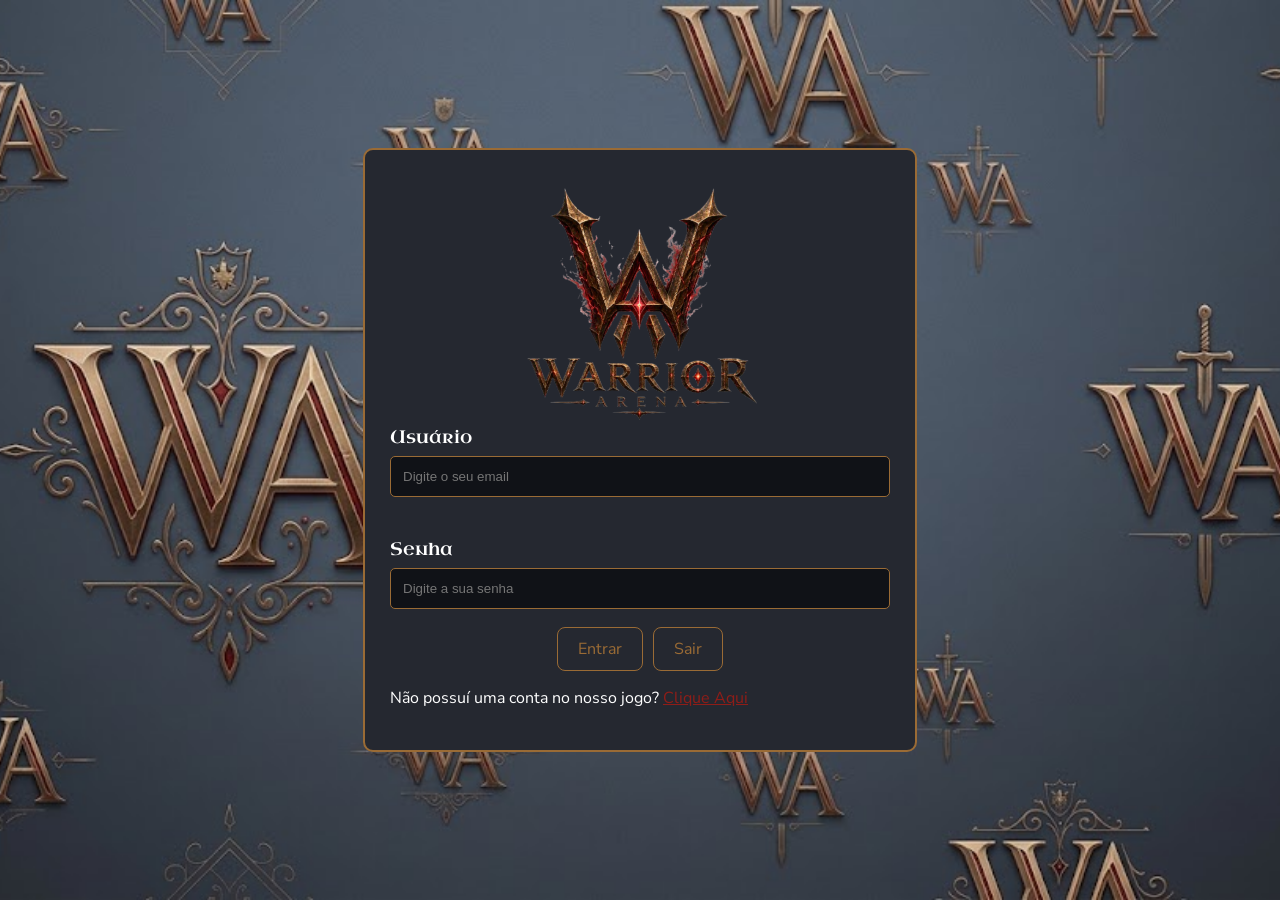
==== index.html @ acbfff42 "Version-1-WA" ====
<!DOCTYPE html>
<html lang="pt-br">
    <head>
        <meta charset="UTF-8">
        <meta name="viewport" content="width=device-width, initial-scale=1.0">
        <title>Login - Warrior Arena</title>
        <link rel="stylesheet" href="style.css">
        <link href="https://fonts.googleapis.com/css2?family=Nunito+Sans&family=Uncial+Antiqua&display=swap" rel="stylesheet">
    </head>
    <body class="pgn-login">
        <form class="login">
            <div class="logo">
                <a href="main.html">
                    <img src="wa.png" alt="Warrior Arena">
                </a>
            </div>
            
            <ul>
                <label for="Usuario">Usuário</label>
                <br>
                <input type="email" placeholder="Digite o seu email">
                <br><br>
                <label for="Senha">Senha</label>
                <br>
                <input type="password" placeholder="Digite a sua senha">
            </ul>
            <div class="botoes">
                <button type="submit">Entrar</button>
                <button type="button" onclick="window.location.href='main.html'">Sair</button>
            </div>
            <p>
                Não possuí uma conta no nosso jogo? <a href="cadastro.html">Clique Aqui</a>
            </p>
        </form>
    </body>
</html>
---- style.css ----
body {
    background-color: #101217;
    font-family: "Nunito Sans", sans-serif;
}

h1, h2 {
    font-family: "Uncial Antiqua", serif;
}
a {
    color: #8F1D18;
}

header {
    background-color: #252830;
    border-bottom: 2px solid #9A6B35;
    padding: 25px 20px;
}

header h1 {
    color: #9A6B35;
    text-align: center;
    font-size: 40px;
    margin: 0;
}

header h1 span + span {
    margin-left: 15px;
}

header nav ul {
    display: flex;
    justify-content: center;
    gap: 200px;
    list-style: none;
    padding: 0;
    margin: 120px 0 0;
}

header nav a {
    color: white;
    text-decoration: none;
    font-size: 18px;
    transition: 0.3s;
    padding: 8px 1px;
    border: 1px solid transparent;
}

header nav a:hover {
    color: #9A6B35;
    border: 1px solid #9A6B35;
}

.painel {
    background-color: #252830;
    border: 2px solid #9A6B35;
    max-width: 800px;
    margin: 50px auto;
    padding: 30px;
    border-radius: 8px;
    color: white;
}

.painel h2 {
    color: #9A6B35;
    text-align: center;
    font-size: 28px;
    margin-top: 0;
    margin-bottom: 20px;
    transition: 0.3s;
}

header img {
    width: 200px;
    display: block;
    margin: 0 auto 15px;
}

header img:hover {
    transform: scale(1.05);
}

.menu {
    background-image: url("banner.jpg");
    background-size: cover;
    background-position: center;
    height: 350px;
}

@media (max-width: 1200px) {
    header nav ul {
        gap: 80px;
    }
}

form img {
    width: 250px;
    display: block;
    margin: 0 auto;
}

body.pgn-login {
    background-image: url("login.jpg");
    background-size: cover;
    background-position: center;
    background-repeat: no-repeat;

    min-height: 100vh;
    margin: 0;
    
    display: flex;
    justify-content: center; 
    align-items: center;
}

.pgn-login a{
    color: #8F1D18;
}

.login ul {
    margin: 0;
    padding: 0;
}

.login {
    background-color: #252830;
    color: white;
    border: 2px solid #9A6B35;
    border-radius: 10px;

    width: 500px;
    padding: 25px;

    margin: 50px auto;
}

.login h1 {
    color: #9A6B35;
    text-align: center;
    margin-top: 0;
    margin-bottom: 25px;
}

.login label {
    color: white;
    font-family: "Uncial Antiqua", serif;
    font-size: 18px;
    display: block;
    margin-bottom: -15px;
}

.login input {
    width: 100%;
    box-sizing: border-box;

    padding: 12px;
    margin-bottom: 18px;

    background-color: #101217;
    color: white;

    border: 1px solid #9A6B35;
    border-radius: 5px;
}

.login input:focus {
    outline: none;
    border: 2px solid #9A6B35;
}

.botoes { 
    display: flex; 
    justify-content: center; 
    gap: 10px; 
} 

.botoes button {
    background-color: #252830;
    border: 1px solid #9A6B35; 
    color: #9A6B35;
    transition: 0.3s;
    padding: 10px 20px;
    border-radius: 8px;
    font-size: 16px;
    font-family: "Nunito Sans", sans-serif;
    cursor: pointer;
    appearance: none;
} 

.botoes button:hover { 
    background-color: #9A6B35; 
    color: #374048;
    border: 1px solid #9A6B35; 
}


body .pgn-arena {
    margin: 0;
    overflow: hidden;
}

.imagem-arena {
    width: 99.9vw;
    height: 99.8vh;
    object-fit: contain;

    position: fixed;
    top: 1px;
    left: 1px;
    
    border: 1px solid #9A6B35;
}

.btn-voltar {
    position: absolute;
    top: 20px;
    left: 20px;

    padding: 10px 20px;

    background-color: #252830;
    color: white;

    border: 2px solid #9A6B35;
    border-radius: 8px;
    transition: 0.3s;

    font-size: 16px;
    cursor: pointer;
}

.btn-voltar:hover {
    background-color: #9A6B35;
}

body.pgn-cdt {
    background-image: url("login.jpg");
    background-size: cover;
    background-position: center;
    background-repeat: no-repeat;
    color: white;

    min-height: 100vh;
    margin: 0;
    
    display: flex;
    justify-content: center; 
    align-items: center;
}

.pgn-cdt a{
    color: #8F1D18;
}

.cdt ul {
    margin: 0;
    padding: 0;
}

.cdt {
    background-color: #252830;
    border: 2px solid #9A6B35;
    border-radius: 10px;

    width: 500px;
    padding: 25px;

    margin: 50px auto;
}

.cdt h1 {
    color: #9A6B35;
    text-align: center;
    margin-top: 0;
    margin-bottom: 25px;
}

.cdt label {
    color: white;
    font-size: 18px;
    display: block;
    margin-bottom: -15px;
    font-family: "Uncial Antiqua", serif;
}

.cdt input {
    width: 100%;
    box-sizing: border-box;

    padding: 12px;
    margin-bottom: 18px;

    background-color: #101217;
    color: white;

    border: 1px solid #9A6B35;
    border-radius: 5px;
}

.cdt input:focus {
    outline: none;
    border: 2px solid #9A6B35;
}

.logo img {
    transition: 0.3s;
}

.logo img:hover {
    filter: drop-shadow(0 0 8px #8F1D18)
}
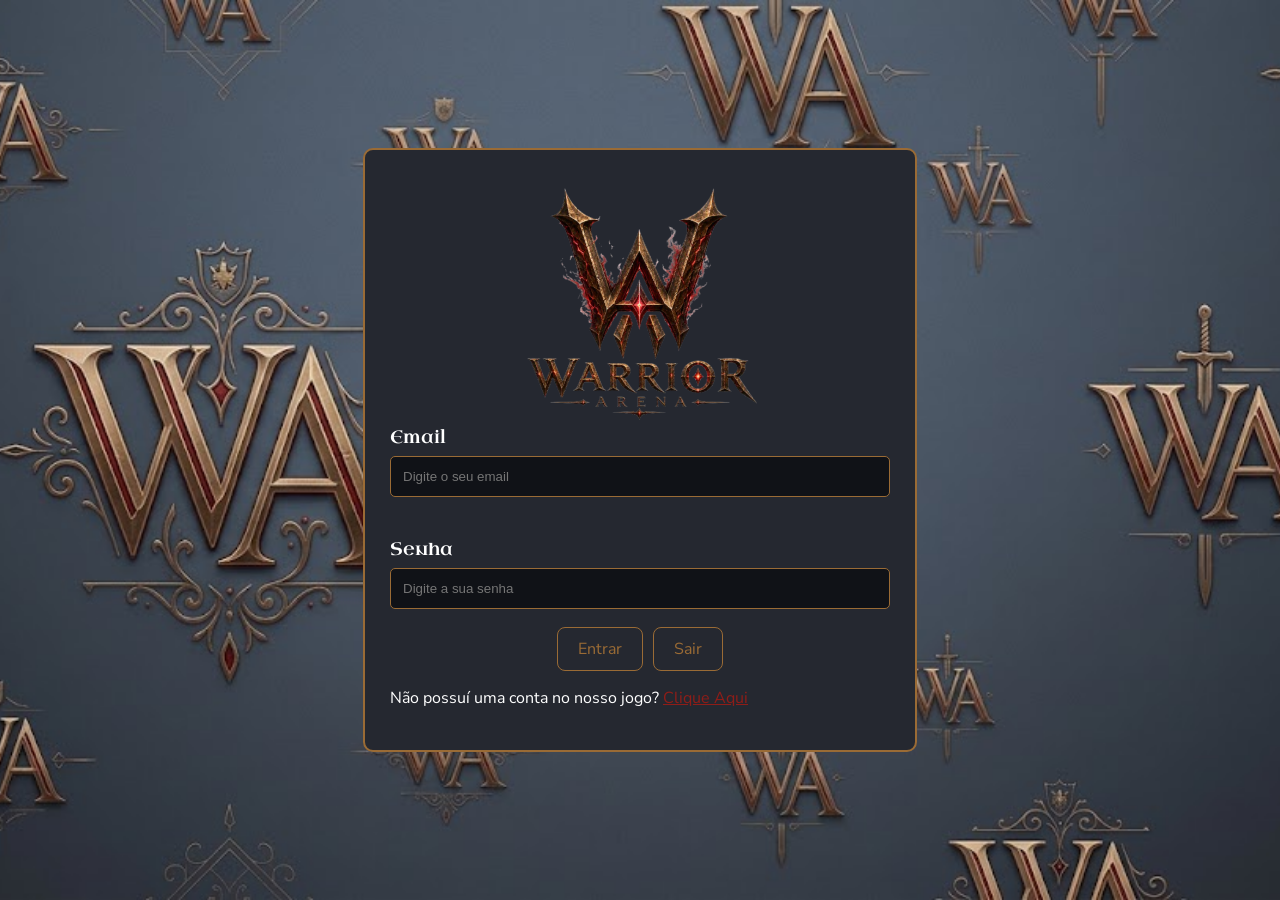
==== commit d5e660e6: "Adicionado script.js, index.html e style.css atualizados" ====
--- a/index.html
+++ b/index.html
@@ -8,7 +8,7 @@
         <link href="https://fonts.googleapis.com/css2?family=Nunito+Sans&family=Uncial+Antiqua&display=swap" rel="stylesheet">
     </head>
     <body class="pgn-login">
-        <form class="login">
+        <form class="login" id="formLogin">
             <div class="logo">
                 <a href="main.html">
                     <img src="wa.png" alt="Warrior Arena">
@@ -16,13 +16,13 @@
             </div>
             
             <ul>
-                <label for="Usuario">Usuário</label>
+                <label for="Email">Email</label>
                 <br>
-                <input type="email" placeholder="Digite o seu email">
+                <input type="email" id="email" placeholder="Digite o seu email">
                 <br><br>
                 <label for="Senha">Senha</label>
                 <br>
-                <input type="password" placeholder="Digite a sua senha">
+                <input type="password" id="senha" placeholder="Digite a sua senha">
             </ul>
             <div class="botoes">
                 <button type="submit">Entrar</button>
@@ -32,5 +32,15 @@
                 Não possuí uma conta no nosso jogo? <a href="cadastro.html">Clique Aqui</a>
             </p>
         </form>
+
+        <div id="modal" class="modal">
+            <div class="modal-conteudo">
+                <h2 id="tituloModal">Mensagem</h2>
+                <p id="textoModal">Login realizado com sucesso!</p>
+                <button id="fecharModal" type="button">OK</button>
+            </div>
+        </div>
+
+        <script src="script.js"></script>
     </body>
 </html>
--- a/style.css
+++ b/style.css
@@ -307,4 +307,67 @@
 
 .logo img:hover {
     filter: drop-shadow(0 0 8px #8F1D18)
+}
+
+.modal {
+    display: none;
+    position: fixed;
+    inset: 0;
+    background: rgba(0,0,0,0.6);
+    justify-content: center;
+    align-items: center;
+}
+
+.modal.aberto {
+    display: flex;
+}
+
+.modal-conteudo {
+    background: #252830;
+    border: 2px solid #9A6B35;
+    padding: 25px;
+    border-radius: 10px;
+    color: white;
+    text-align: center;
+}
+
+.modal-conteudo h2 {
+    font-family: "Uncial Antiqua", serif;
+    color: #9A6B35;
+    margin-top: 0;
+}
+
+.modal-conteudo p {
+    font-family: "Nunito Sans", sans-serif;
+    color: white;
+}
+
+.modal-conteudo button {
+    background-color: #252830;
+    border: 1px solid #9A6B35; 
+    color: #9A6B35;
+    transition: 0.3s;
+    padding: 10px 20px;
+    border-radius: 8px;
+    font-size: 16px;
+    font-family: "Nunito Sans", sans-serif;
+    cursor: pointer;
+    appearance: none;
+}
+
+.modal-conteudo button:hover { 
+    background-color: #9A6B35; 
+    color: #374048;
+    border: 1px solid #9A6B35; 
+}
+
+body {
+    opacity: 0;
+    animation: aparecer 0.8s ease forwards;
+}
+
+@keyframes aparecer {
+    to {
+        opacity: 1;
+    }
 }
